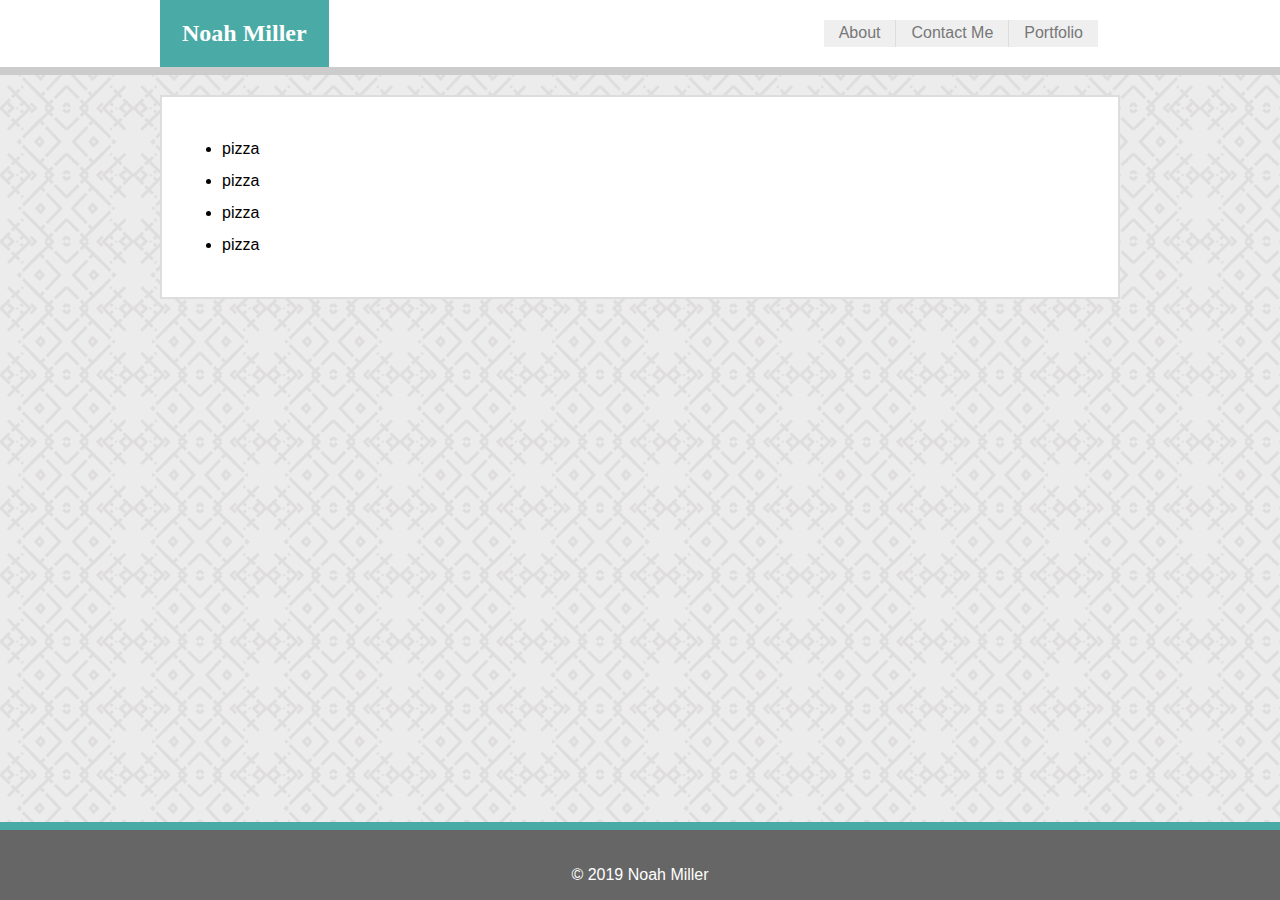
==== contact.html @ 1be96904 "adding basic routing and support for contact and portfolio pages" ====
<!DOCTYPE html>
<html lang="en">

<head>
  <meta charset="UTF-8">
  <meta name="viewport" content="width=device-width, initial-scale=1.0">
  <meta http-equiv="X-UA-Compatible" content="ie=edge">
  <link rel="stylesheet" href="./assets/css/style.css">
  <title>Noah's Portfolio</title>
</head>

<body>
  <header>
    <div class="header-bar">
      <div id="page-name-heading" onclick="window.location.href = 'index.html';">
        <h2>
          Noah Miller
        </h2>
      </div>
      <nav>
          <button onclick="window.location.href = 'index.html';">About</button>
          <button onclick="window.location.href = 'contact.html';">Contact Me</button>
          <button onclick="window.location.href = 'portfolio.html';">Portfolio</button>
      </nav>
    </div>
  </header>
  <div id="content-wrapper" class="clearfix">
    <section class="content">
      <ul>
        <li>pizza</li>
        <li>pizza</li>
        <li>pizza</li>
        <li>pizza</li>
      </ul>
    </section>
  </div>
  <footer>
    <p>
      © 2019 Noah Miller
    </p>
  </footer>
</body>

</html>
---- assets/css/style.css ----
body {
  font-family: 'Arial', 'Helvetica Neue', Helvetica, sans-serif;
  height: 100vh;
  display: flex;
  flex-direction: column;
  margin: 0;
}

h1, h2, h3 {
  font-family: 'Georgia', Times, 'Times New Roman', serif;
}

header {
  background-color: #fff;
  border-bottom: 8px solid #ccc;
  width: 100%;
  display: flex;
  justify-content: center;
}

footer {
  border-top: 8px solid #4aaaa5;
  background-color: #666;
  width: 100%;
  height: 70px;
  text-align: center;
  color: #fff;
  display: flex;
  flex-direction: column;
  justify-content: flex-end;
  flex-shrink: 0;
}

nav {
  padding: 0 22px;
  display: flex;
  flex-flow: row wrap;
  justify-content: flex-end;
}

button {
  outline: none;
  border: none;
  color: #777;
  margin: 20px 0;
  padding: 0 15px;
  text-align: center;
  text-decoration: none;
  font-size: 16px;
}

button:not(:first-child) {
  border-left: 1px solid #ddd;
}

.header-bar {
  width: 960px;
  display: flex;
  flex-flow: row wrap;
  justify-content: space-between;
}

.content {
  width: 960px;
  margin: 20px auto;
  padding: 20px;
  line-height: 2;
  background-color: #fff;
  border: 2px solid #ddd;
  -webkit-box-sizing: border-box;
     -moz-box-sizing: border-box;
          box-sizing: border-box;
}

.clearfix::after {
  content: "";
  clear: both;
  display: table;
}

#page-name-heading {
  background-color: #4aaaa5;
  color: #fff;
  padding: 0 22px;
  -webkit-box-sizing: border-box;
     -moz-box-sizing: border-box;
          box-sizing: border-box;
}

#profile-picture {
  float: left;
  width: 200px;
  height: 200px;
  margin-right: 20px;
  margin-top: 0.5em;
}

#content-header {
  color: #4aaaa5;
  width: 100%;
  padding-bottom: 20px;
  border-bottom: 4px solid #ccc;
  -webkit-box-sizing: border-box;
     -moz-box-sizing: border-box;
          box-sizing: border-box;
}

#content-wrapper {
  width: 100vw;
  background-image: url("../images/content-background.png");
  background-repeat: repeat;
  display: flex;
  flex-direction: column;
  justify-content: start;
  flex-grow: 1;
  flex-shrink: 0;
  overflow: auto;
}
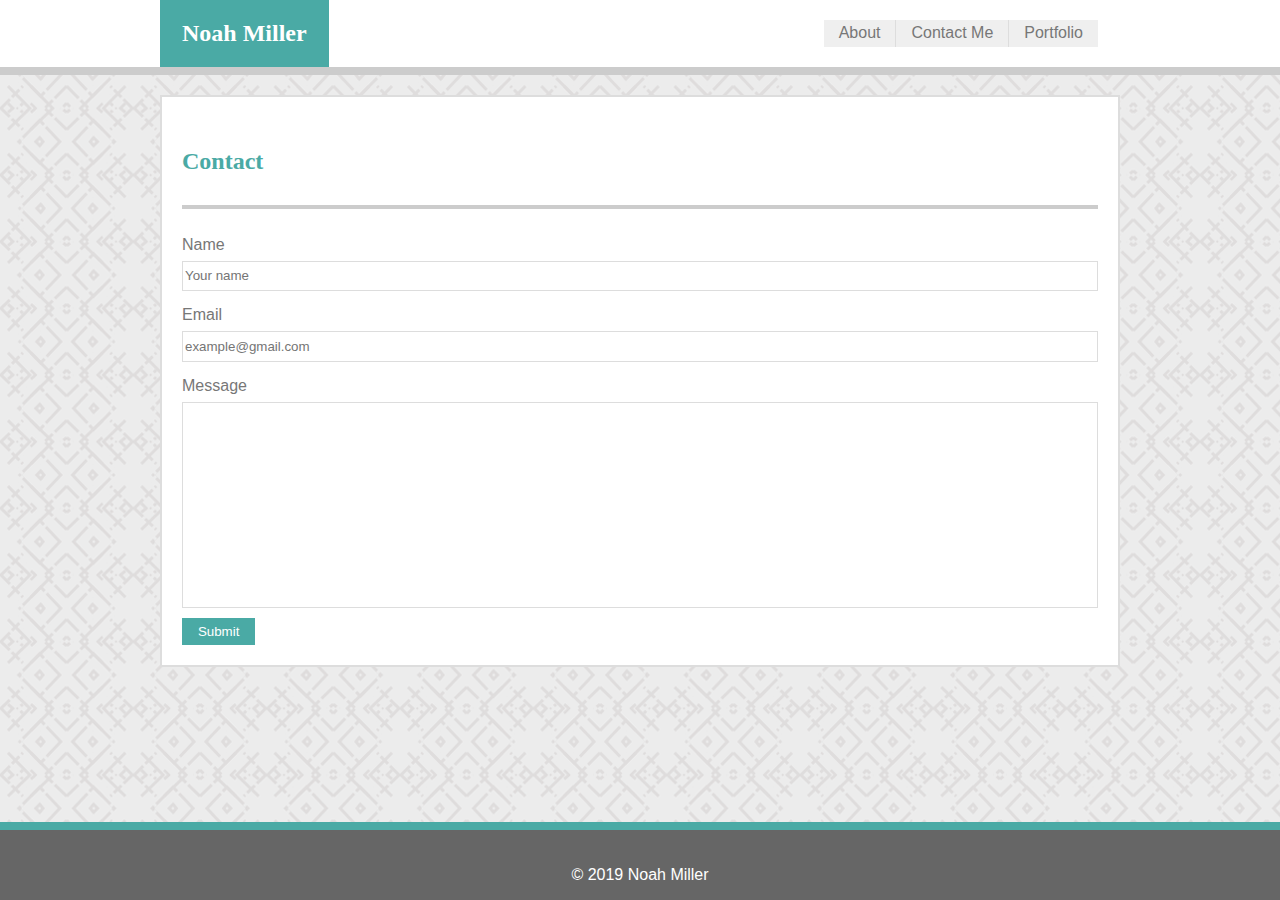
==== commit 7d027749: "more style change plus adding contact page layout" ====
--- a/contact.html
+++ b/contact.html
@@ -6,6 +6,7 @@
   <meta name="viewport" content="width=device-width, initial-scale=1.0">
   <meta http-equiv="X-UA-Compatible" content="ie=edge">
   <link rel="stylesheet" href="./assets/css/style.css">
+  <!-- <link rel="stylesheet" href="./assets/css/reset.css"> -->
   <title>Noah's Portfolio</title>
 </head>
 
@@ -26,12 +27,23 @@
   </header>
   <div id="content-wrapper" class="clearfix">
     <section class="content">
-      <ul>
-        <li>pizza</li>
-        <li>pizza</li>
-        <li>pizza</li>
-        <li>pizza</li>
-      </ul>
+      <h2 id="content-header">
+        Contact
+      </h2>
+      <form id="contact-form">
+
+        <label>Name</label>
+        <input class="contact-input" type="text" placeholder="Your name">
+    
+        <label>Email</label>
+        <input class="contact-input" type="text" placeholder="example@gmail.com">
+
+        <label>Message</label>
+        <textarea class="contact-input" id="contact-message"></textarea>
+    
+        <input id="submit" type="submit" value="Submit">
+    
+      </form>
     </section>
   </div>
   <footer>
--- a/assets/css/style.css
+++ b/assets/css/style.css
@@ -6,16 +6,22 @@
   margin: 0;
 }
 
-h1, h2, h3 {
-  font-family: 'Georgia', Times, 'Times New Roman', serif;
+button, label {
+  color: #777;
 }
 
-header {
-  background-color: #fff;
-  border-bottom: 8px solid #ccc;
-  width: 100%;
-  display: flex;
-  justify-content: center;
+button {
+  outline: none;
+  border: none;
+  margin: 20px 0;
+  padding: 0 15px;
+  text-align: center;
+  text-decoration: none;
+  font-size: 16px;
+}
+
+button:not(:first-child) {
+  border-left: 1px solid #ddd;
 }
 
 footer {
@@ -31,6 +37,27 @@
   flex-shrink: 0;
 }
 
+h1, h2, h3 {
+  font-family: 'Georgia', Times, 'Times New Roman', serif;
+}
+
+header {
+  background-color: #fff;
+  border-bottom: 8px solid #ccc;
+  width: 100%;
+  display: flex;
+  justify-content: center;
+}
+
+input {
+  height: 2em;
+  outline: none;
+}
+
+label:not(:first-child) {
+  margin-top: 0.5em;
+}
+
 nav {
   padding: 0 22px;
   display: flex;
@@ -38,26 +65,15 @@
   justify-content: flex-end;
 }
 
-button {
-  outline: none;
-  border: none;
-  color: #777;
-  margin: 20px 0;
-  padding: 0 15px;
-  text-align: center;
-  text-decoration: none;
-  font-size: 16px;
+ul {
+  list-style-type: none;
+  margin: 0;
+  padding: 0;
+  display: flex;
 }
 
-button:not(:first-child) {
-  border-left: 1px solid #ddd;
-}
-
-.header-bar {
-  width: 960px;
-  display: flex;
-  flex-flow: row wrap;
-  justify-content: space-between;
+.contact-input {
+  border: 1px solid #ddd;
 }
 
 .content {
@@ -78,21 +94,51 @@
   display: table;
 }
 
-#page-name-heading {
+.header-bar {
+  width: 960px;
+  display: flex;
+  flex-flow: row wrap;
+  justify-content: space-between;
+}
+
+.project-list {
+  display: flex;
+  flex-flow: row wrap;
+  justify-content: space-evenly;
+  padding: 0;
+  margin: 0;
+  margin-top: 0.5em;
+}
+
+.project {
+  position: relative;
+  margin: 20px;
+}
+
+.project-name {
   background-color: #4aaaa5;
   color: #fff;
-  padding: 0 22px;
-  -webkit-box-sizing: border-box;
-     -moz-box-sizing: border-box;
-          box-sizing: border-box;
+  text-align: center;
+  position: absolute;
+  bottom: 8%;
+  width: 100%;
 }
 
-#profile-picture {
-  float: left;
-  width: 200px;
-  height: 200px;
-  margin-right: 20px;
-  margin-top: 0.5em;
+.project-picture {
+  object-fit: cover;
+  width: 350px;
+  height: 250px;
+}
+
+#contact-form {
+  display: flex;
+  flex-direction: column;
+}
+
+#contact-message {
+  min-height: 200px;
+  outline: none;
+  resize: none;
 }
 
 #content-header {
@@ -115,4 +161,30 @@
   flex-grow: 1;
   flex-shrink: 0;
   overflow: auto;
-}+}
+
+#page-name-heading {
+  background-color: #4aaaa5;
+  color: #fff;
+  padding: 0 22px;
+  -webkit-box-sizing: border-box;
+     -moz-box-sizing: border-box;
+          box-sizing: border-box;
+}
+
+#profile-picture {
+  float: left;
+  width: 200px;
+  height: 200px;
+  margin-right: 20px;
+  margin-top: 0.5em;
+}
+
+#submit {
+  margin-top: 10px;
+  background-color: #4aaaa5;
+  color: #fff;
+  border: none;
+  width: 8%;
+}
+
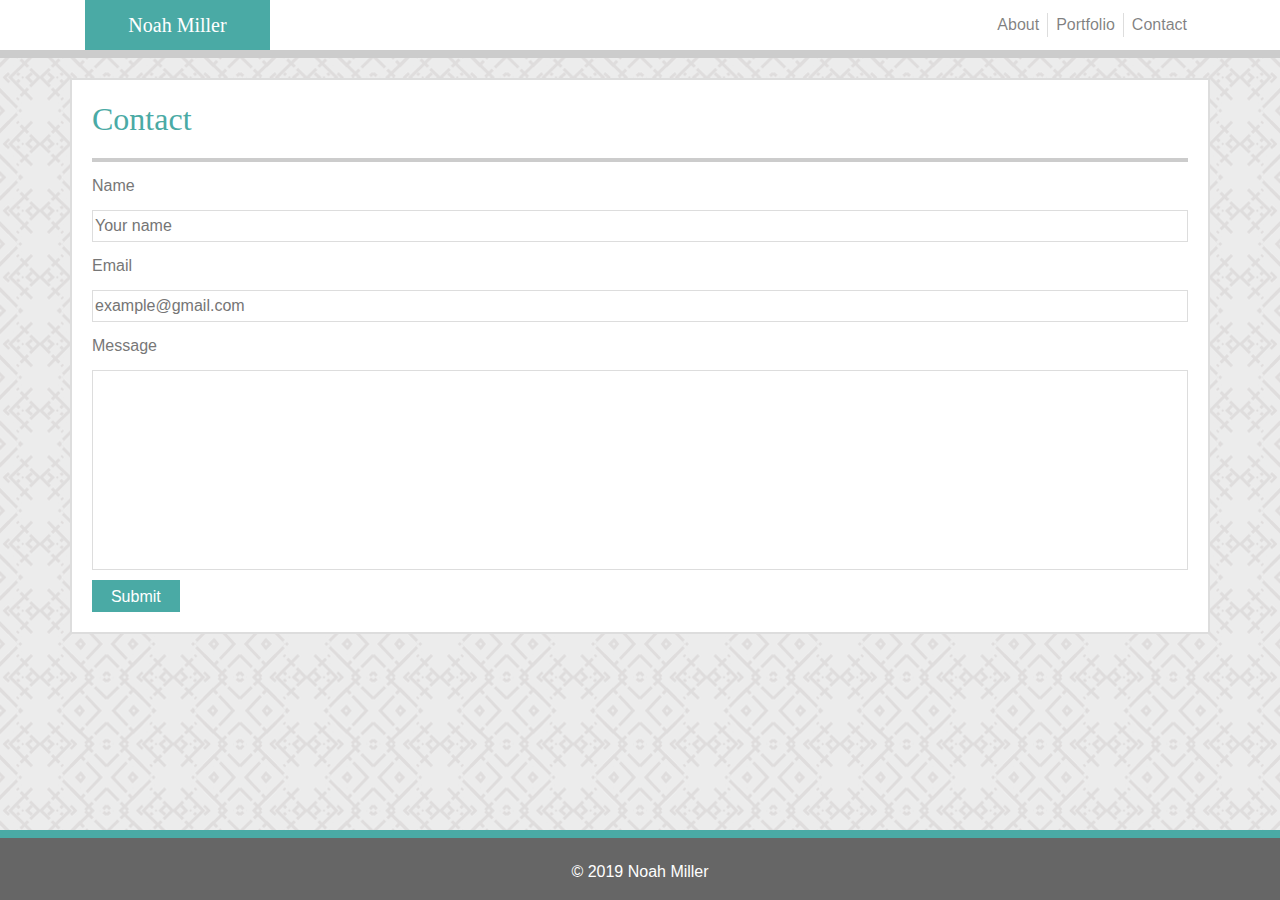
==== commit c8bcee9e: "adding bootstrap to the other pages" ====
--- a/contact.html
+++ b/contact.html
@@ -5,28 +5,44 @@
   <meta charset="UTF-8">
   <meta name="viewport" content="width=device-width, initial-scale=1.0">
   <meta http-equiv="X-UA-Compatible" content="ie=edge">
+  <link rel="stylesheet" href="https://maxcdn.bootstrapcdn.com/bootstrap/4.0.0/css/bootstrap.min.css"
+    integrity="sha384-Gn5384xqQ1aoWXA+058RXPxPg6fy4IWvTNh0E263XmFcJlSAwiGgFAW/dAiS6JXm" crossorigin="anonymous">
   <link rel="stylesheet" href="./assets/css/style.css">
   <!-- <link rel="stylesheet" href="./assets/css/reset.css"> -->
   <title>Noah's Portfolio</title>
 </head>
 
-<body>
-  <header>
-    <div class="header-bar">
-      <div id="page-name-heading" onclick="window.location.href = 'index.html';">
-        <h2>
+<body class="d-flex flex-column">
+  <div class="container-fluid">
+    <nav class="navbar navbar-expand-sm navbar-light header" style="background-color: #fff; padding: 0;">
+      <div class="container no-gutters">
+        <a class="navbar-brand page-name-heading col-sm-2 col" style="color: #fff" href="index.html">
           Noah Miller
-        </h2>
-      </div>
-      <nav>
-          <button onclick="window.location.href = 'index.html';">About</button>
-          <button onclick="window.location.href = 'contact.html';">Contact Me</button>
-          <button onclick="window.location.href = 'portfolio.html';">Portfolio</button>
-      </nav>
-    </div>
-  </header>
-  <div id="content-wrapper" class="clearfix">
-    <section class="content">
+        </a>
+        <div class="col-auto d-none d-sm-block"></div>
+        <div class="col-sm-4 col-xs-12">
+          <ul class="navbar-nav row flex-nowrap justify-content-end">
+            <li class="nav-item col-auto">
+              <a class="nav-link" href="index.html">
+                About
+              </a>
+            </li>
+            <li class="nav-item col-auto">
+              <a class="nav-link" href="portfolio.html">
+                Portfolio
+              </a>
+            </li>
+            <li class="nav-item col-auto">
+              <a class="nav-link" href="contact.html">
+                Contact
+              </a>
+            </li>
+          </ul>
+        </div>
+    </nav>
+  </div>
+  <div id="content-wrapper">
+    <section class="content container">
       <h2 id="content-header">
         Contact
       </h2>
@@ -34,15 +50,15 @@
 
         <label>Name</label>
         <input class="contact-input" type="text" placeholder="Your name">
-    
+
         <label>Email</label>
         <input class="contact-input" type="text" placeholder="example@gmail.com">
 
         <label>Message</label>
         <textarea class="contact-input" id="contact-message"></textarea>
-    
+
         <input id="submit" type="submit" value="Submit">
-    
+
       </form>
     </section>
   </div>
@@ -51,6 +67,15 @@
       © 2019 Noah Miller
     </p>
   </footer>
+  <script src="https://code.jquery.com/jquery-3.2.1.slim.min.js"
+    integrity="sha384-KJ3o2DKtIkvYIK3UENzmM7KCkRr/rE9/Qpg6aAZGJwFDMVNA/GpGFF93hXpG5KkN"
+    crossorigin="anonymous"></script>
+  <script src="https://cdnjs.cloudflare.com/ajax/libs/popper.js/1.12.9/umd/popper.min.js"
+    integrity="sha384-ApNbgh9B+Y1QKtv3Rn7W3mgPxhU9K/ScQsAP7hUibX39j7fakFPskvXusvfa0b4Q"
+    crossorigin="anonymous"></script>
+  <script src="https://maxcdn.bootstrapcdn.com/bootstrap/4.0.0/js/bootstrap.min.js"
+    integrity="sha384-JZR6Spejh4U02d8jOt6vLEHfe/JQGiRRSQQxSfFWpi1MquVdAyjUar5+76PVCmYl"
+    crossorigin="anonymous"></script>
 </body>
 
 </html>--- a/assets/css/style.css
+++ b/assets/css/style.css
@@ -1,9 +1,13 @@
+html, body {
+  height: 100%;
+}
+
 body {
   font-family: 'Arial', 'Helvetica Neue', Helvetica, sans-serif;
-  height: 100vh;
-  display: flex;
-  flex-direction: column;
-  margin: 0;
+}
+
+body div.container-fluid {
+  padding: 0;
 }
 
 button, label {
@@ -18,10 +22,6 @@
   text-align: center;
   text-decoration: none;
   font-size: 16px;
-}
-
-button:not(:first-child) {
-  border-left: 1px solid #ddd;
 }
 
 footer {
@@ -41,14 +41,6 @@
   font-family: 'Georgia', Times, 'Times New Roman', serif;
 }
 
-header {
-  background-color: #fff;
-  border-bottom: 8px solid #ccc;
-  width: 100%;
-  display: flex;
-  justify-content: center;
-}
-
 input {
   height: 2em;
   outline: none;
@@ -58,18 +50,10 @@
   margin-top: 0.5em;
 }
 
-nav {
-  padding: 0 22px;
-  display: flex;
-  flex-flow: row wrap;
-  justify-content: flex-end;
-}
-
-ul {
+ul.project-list {
   list-style-type: none;
   margin: 0;
   padding: 0;
-  display: flex;
 }
 
 .contact-input {
@@ -77,7 +61,6 @@
 }
 
 .content {
-  width: 960px;
   margin: 20px auto;
   padding: 20px;
   line-height: 2;
@@ -94,11 +77,42 @@
   display: table;
 }
 
-.header-bar {
-  width: 960px;
+.header {
+  background-color: #fff;
+  border-bottom: 8px solid #ccc;
+  width: 100%;
   display: flex;
-  flex-flow: row wrap;
-  justify-content: space-between;
+  justify-content: center;
+}
+
+a.nav-link {
+  padding: 0;
+}
+
+ul.navbar-nav {
+  margin: 0;
+}
+
+ul li.nav-item {
+  text-align: center;
+  padding: 0;
+}
+
+ul li.nav-item:not(:first-child) {
+  border-left: 1px solid #ddd;
+}
+
+.page-name-heading {
+  font-family: 'Georgia', Times, 'Times New Roman', serif;
+  min-width: 156px;
+  background-color: #4aaaa5;
+  text-align: center;
+  color: #fff;
+  padding: 0.5em 22px;
+  margin: auto 0;
+  -webkit-box-sizing: border-box;
+     -moz-box-sizing: border-box;
+          box-sizing: border-box;
 }
 
 .project-list {
@@ -113,6 +127,11 @@
 .project {
   position: relative;
   margin: 20px;
+  transition: transform .2s;
+}
+
+.project:hover { 
+  transform: scale(1.1);
 }
 
 .project-name {
@@ -155,21 +174,11 @@
   width: 100vw;
   background-image: url("../images/content-background.png");
   background-repeat: repeat;
+  background-position: center;
   display: flex;
   flex-direction: column;
   justify-content: start;
-  flex-grow: 1;
-  flex-shrink: 0;
-  overflow: auto;
-}
-
-#page-name-heading {
-  background-color: #4aaaa5;
-  color: #fff;
-  padding: 0 22px;
-  -webkit-box-sizing: border-box;
-     -moz-box-sizing: border-box;
-          box-sizing: border-box;
+  flex: 1 0 auto;
 }
 
 #profile-picture {
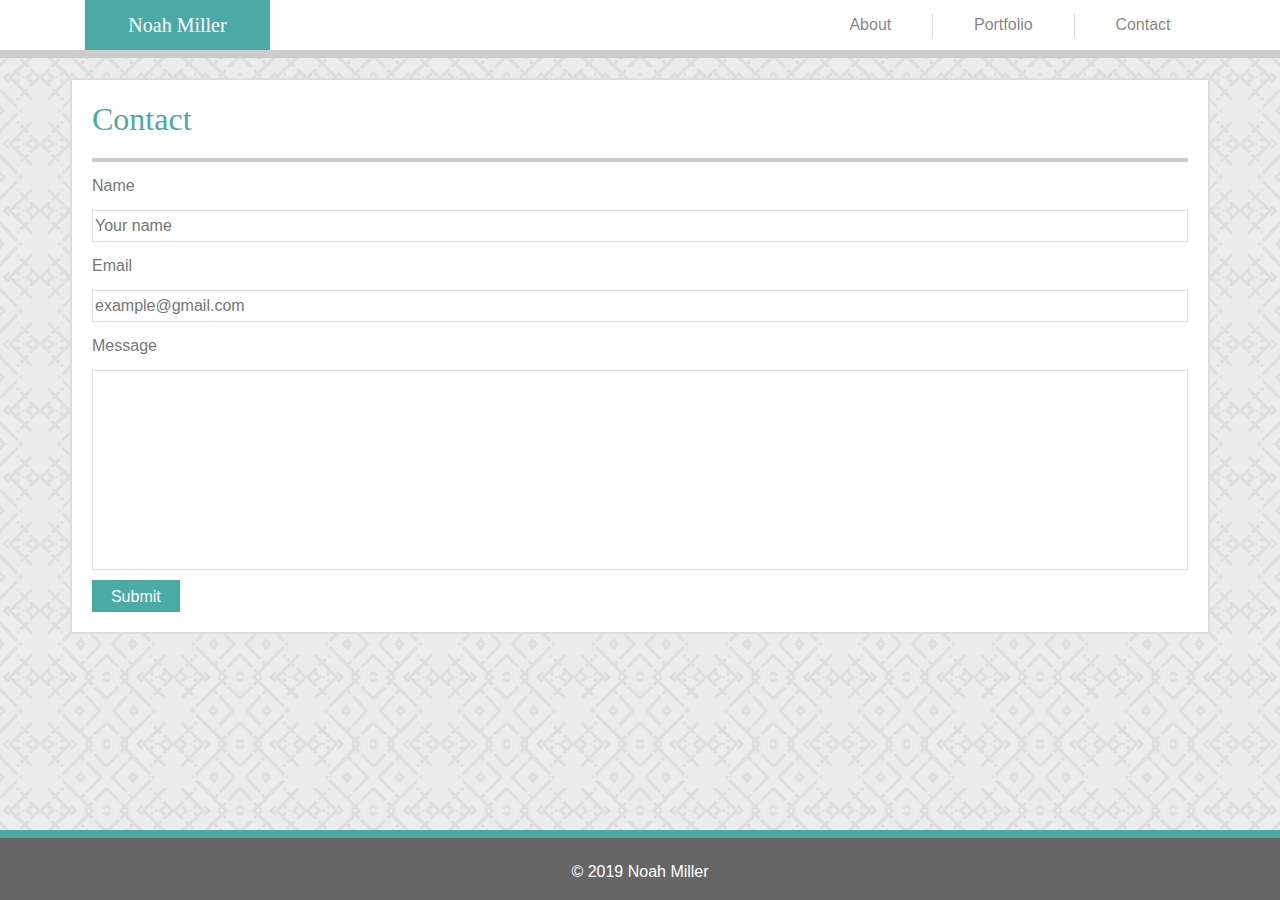
==== commit d3a0aab3: "adding missing div plus refactoring how nav-items are divided" ====
--- a/contact.html
+++ b/contact.html
@@ -21,17 +21,19 @@
         </a>
         <div class="col-auto d-none d-sm-block"></div>
         <div class="col-sm-4 col-xs-12">
-          <ul class="navbar-nav row flex-nowrap justify-content-end">
+          <ul class="navbar-nav row flex-nowrap justify-content-around">
             <li class="nav-item col-auto">
               <a class="nav-link" href="index.html">
                 About
               </a>
             </li>
+            <div class="nav-divider"></div>
             <li class="nav-item col-auto">
               <a class="nav-link" href="portfolio.html">
                 Portfolio
               </a>
             </li>
+            <div class="nav-divider"></div>
             <li class="nav-item col-auto">
               <a class="nav-link" href="contact.html">
                 Contact
@@ -39,6 +41,7 @@
             </li>
           </ul>
         </div>
+      </div>
     </nav>
   </div>
   <div id="content-wrapper">
--- a/assets/css/style.css
+++ b/assets/css/style.css
@@ -98,7 +98,7 @@
   padding: 0;
 }
 
-ul li.nav-item:not(:first-child) {
+.nav-divider {
   border-left: 1px solid #ddd;
 }
 
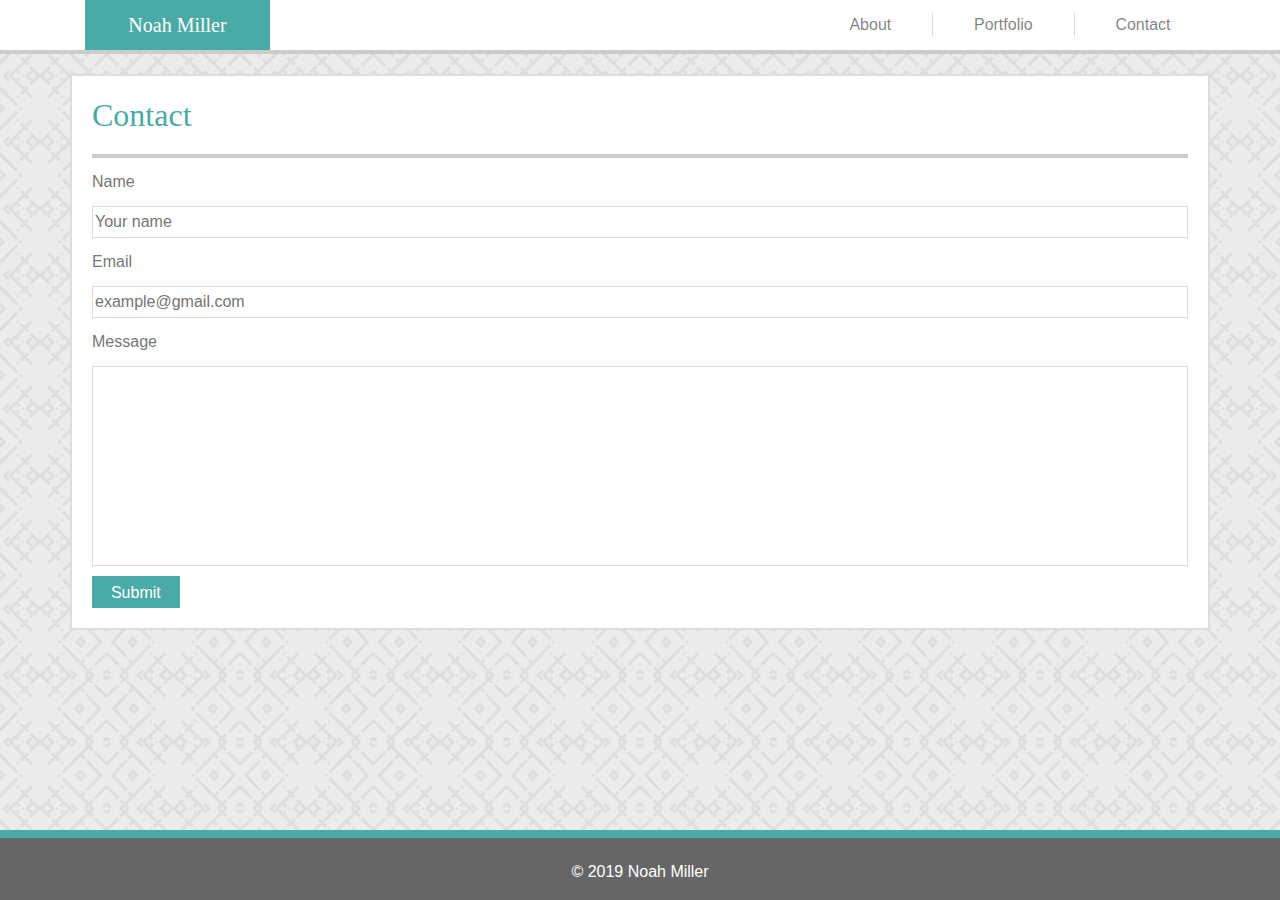
==== commit a5d33c03: "making the portfolio view responsive plus some other style changes" ====
--- a/contact.html
+++ b/contact.html
@@ -5,16 +5,16 @@
   <meta charset="UTF-8">
   <meta name="viewport" content="width=device-width, initial-scale=1.0">
   <meta http-equiv="X-UA-Compatible" content="ie=edge">
+  <link rel="stylesheet" href="./assets/css/reset.css">
   <link rel="stylesheet" href="https://maxcdn.bootstrapcdn.com/bootstrap/4.0.0/css/bootstrap.min.css"
     integrity="sha384-Gn5384xqQ1aoWXA+058RXPxPg6fy4IWvTNh0E263XmFcJlSAwiGgFAW/dAiS6JXm" crossorigin="anonymous">
   <link rel="stylesheet" href="./assets/css/style.css">
-  <!-- <link rel="stylesheet" href="./assets/css/reset.css"> -->
   <title>Noah's Portfolio</title>
 </head>
 
 <body class="d-flex flex-column">
   <div class="container-fluid">
-    <nav class="navbar navbar-expand-sm navbar-light header" style="background-color: #fff; padding: 0;">
+    <nav class="navbar navbar-expand-sm navbar-light header">
       <div class="container no-gutters">
         <a class="navbar-brand page-name-heading col-sm-2 col" style="color: #fff" href="index.html">
           Noah Miller
--- a/assets/css/style.css
+++ b/assets/css/style.css
@@ -79,7 +79,8 @@
 
 .header {
   background-color: #fff;
-  border-bottom: 8px solid #ccc;
+  border-bottom: 4px solid #ccc;
+  padding: 0;
   width: 100%;
   display: flex;
   justify-content: center;
@@ -107,7 +108,6 @@
   min-width: 156px;
   background-color: #4aaaa5;
   text-align: center;
-  color: #fff;
   padding: 0.5em 22px;
   margin: auto 0;
   -webkit-box-sizing: border-box;
@@ -128,6 +128,7 @@
   position: relative;
   margin: 20px;
   transition: transform .2s;
+  text-align: center;
 }
 
 .project:hover { 
@@ -140,7 +141,15 @@
   text-align: center;
   position: absolute;
   bottom: 8%;
-  width: 100%;
+  left: 50%;
+  transform: translateX(-50%);
+  width: 100%;
+  max-width: 350px;
+}
+
+.project-name h3 {
+  margin: 8px auto;
+  font-size: 1.2rem;
 }
 
 .project-picture {
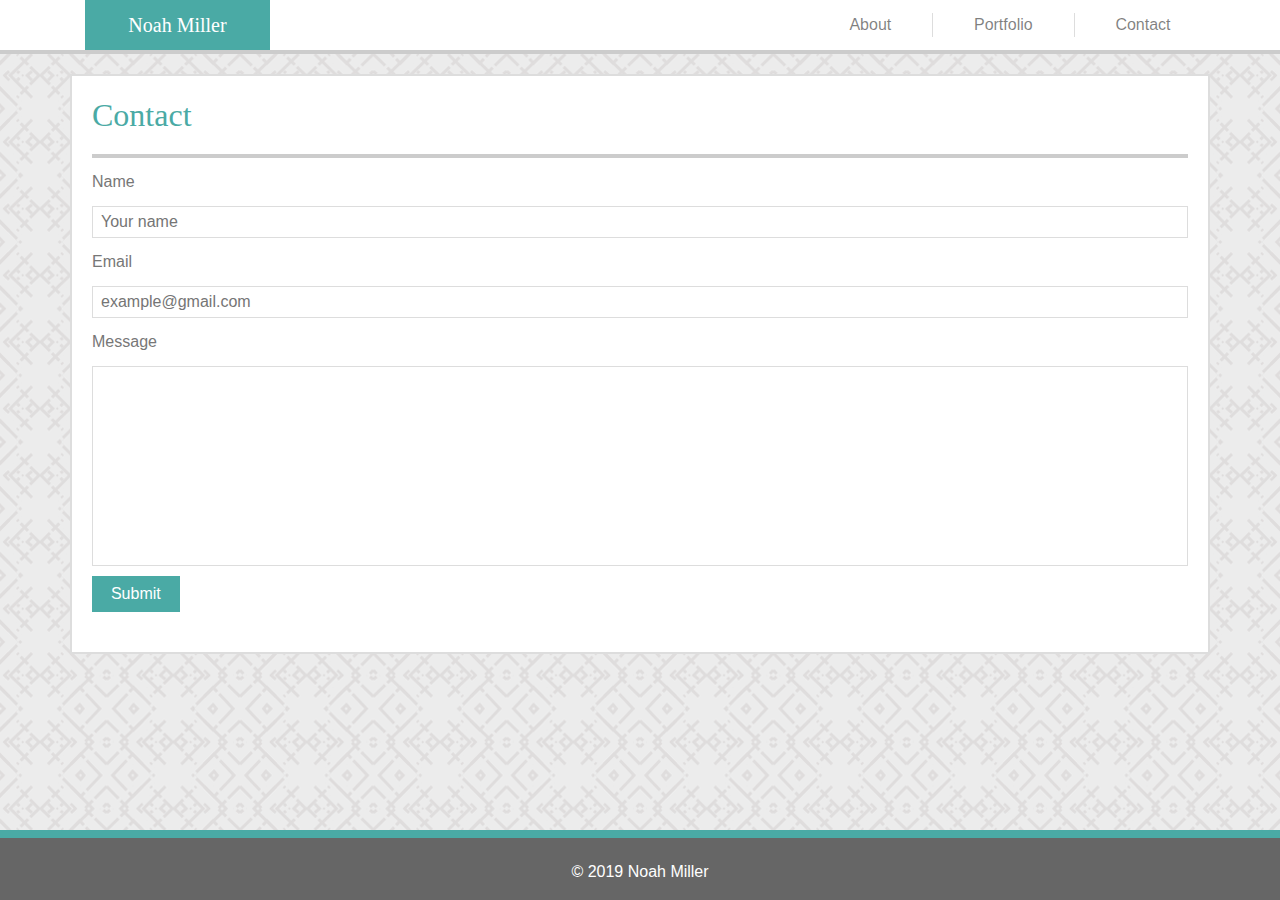
==== commit e11af2be: "adding some projects to portfolio" ====
--- a/contact.html
+++ b/contact.html
@@ -60,7 +60,7 @@
         <label>Message</label>
         <textarea class="contact-input" id="contact-message"></textarea>
 
-        <input id="submit" type="submit" value="Submit">
+        <button class="btn" id="submit" type="submit">Submit</button>
 
       </form>
     </section>
--- a/assets/css/style.css
+++ b/assets/css/style.css
@@ -58,6 +58,7 @@
 
 .contact-input {
   border: 1px solid #ddd;
+  padding: 0.25em 0.5em;
 }
 
 .content {
@@ -129,6 +130,7 @@
   margin: 20px;
   transition: transform .2s;
   text-align: center;
+  height: 250px;
 }
 
 .project:hover { 
@@ -137,6 +139,7 @@
 
 .project-name {
   background-color: #4aaaa5;
+  margin: 0;
   color: #fff;
   text-align: center;
   position: absolute;
@@ -148,14 +151,14 @@
 }
 
 .project-name h3 {
-  margin: 8px auto;
+  margin: 0.25em 0;
   font-size: 1.2rem;
 }
 
 .project-picture {
   object-fit: cover;
   width: 350px;
-  height: 250px;
+  height: auto;
 }
 
 #contact-form {
@@ -201,6 +204,7 @@
 #submit {
   margin-top: 10px;
   background-color: #4aaaa5;
+  border-radius: 0%;
   color: #fff;
   border: none;
   width: 8%;
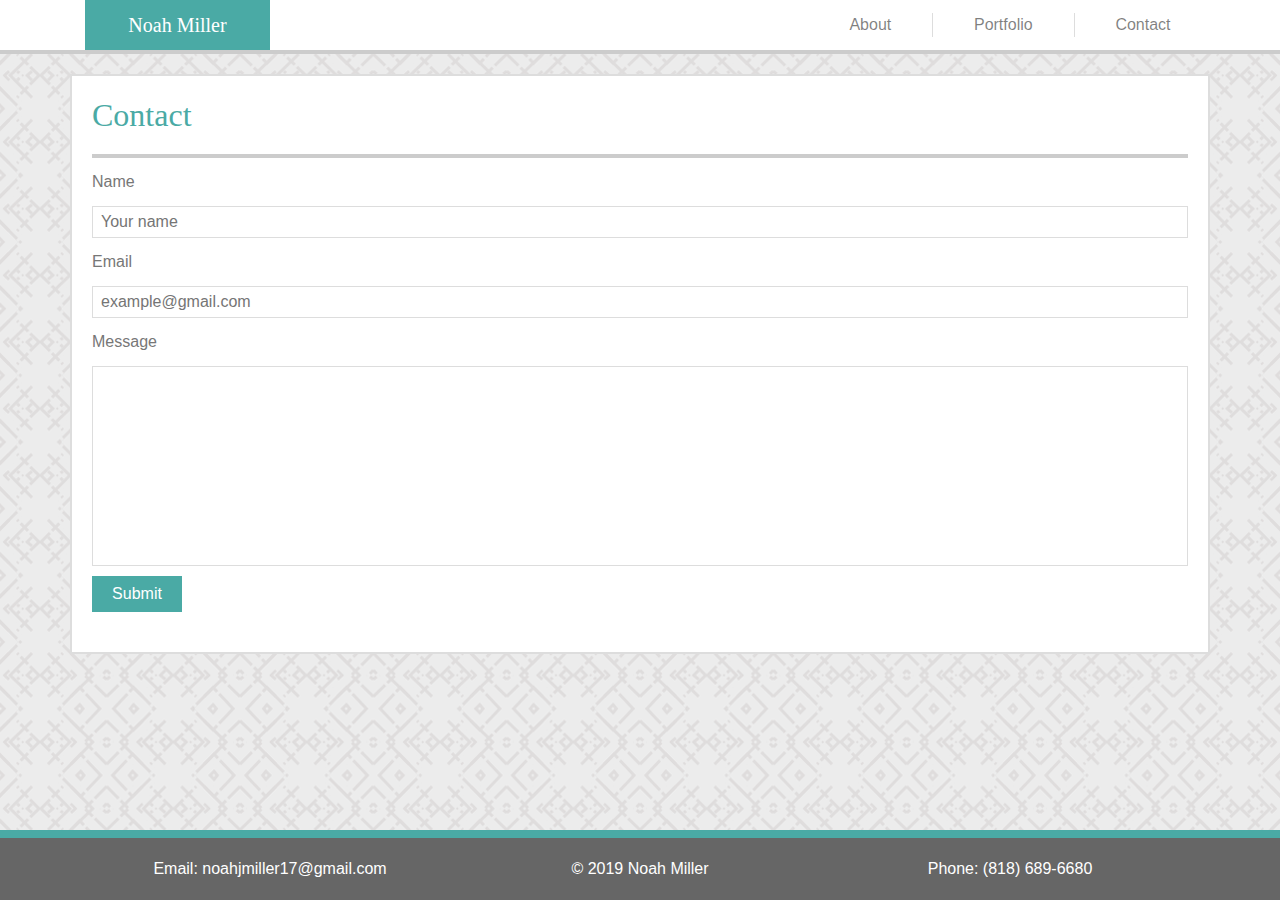
==== commit 64e8e9c7: "adding email and phone number" ====
--- a/contact.html
+++ b/contact.html
@@ -65,10 +65,18 @@
       </form>
     </section>
   </div>
-  <footer>
-    <p>
-      © 2019 Noah Miller
-    </p>
+  <footer class="footer">
+    <div class="container row justify-content-center">
+      <div class="col-sm col-xs-12">
+        Email: <a href="mailto:noahjmiller17@gmail.com">noahjmiller17@gmail.com</a>
+      </div>
+      <div class="col-sm col-xs-12">
+        © 2019 Noah Miller
+      </div>
+      <div class="col-sm col-xs-12">
+        Phone: <a href="tel:+1-818-689-6680">(818) 689-6680</a>
+      </div>
+    </div>
   </footer>
   <script src="https://code.jquery.com/jquery-3.2.1.slim.min.js"
     integrity="sha384-KJ3o2DKtIkvYIK3UENzmM7KCkRr/rE9/Qpg6aAZGJwFDMVNA/GpGFF93hXpG5KkN"
--- a/assets/css/style.css
+++ b/assets/css/style.css
@@ -28,13 +28,22 @@
   border-top: 8px solid #4aaaa5;
   background-color: #666;
   width: 100%;
-  height: 70px;
-  text-align: center;
-  color: #fff;
-  display: flex;
-  flex-direction: column;
-  justify-content: flex-end;
+  min-height: 70px;
+  text-align: center;
+  color: #fff;
+  display: flex;
+  align-items: center;
+  justify-content: center;
   flex-shrink: 0;
+}
+
+footer div.container {
+  display: flex;
+  align-items: center;
+}
+
+footer p {
+  margin: 0;
 }
 
 h1, h2, h3 {
@@ -155,6 +164,14 @@
   font-size: 1.2rem;
 }
 
+.project-name a:link, .project-name a:visited, footer a:link, footer a:visited {
+  color: #fff;
+}
+
+.project-name a:hover, footer a:hover {
+  color: #ddd;
+}
+
 .project-picture {
   object-fit: cover;
   width: 350px;
@@ -201,6 +218,18 @@
   margin-top: 0.5em;
 }
 
+#links {
+  margin: 0;
+}
+
+#links a {
+  color: #4baaa5;
+}
+
+#links a:hover {
+  color: #3b8783;
+}
+
 #submit {
   margin-top: 10px;
   background-color: #4aaaa5;
@@ -208,5 +237,6 @@
   color: #fff;
   border: none;
   width: 8%;
-}
-
+  min-width: 90px;
+}
+
